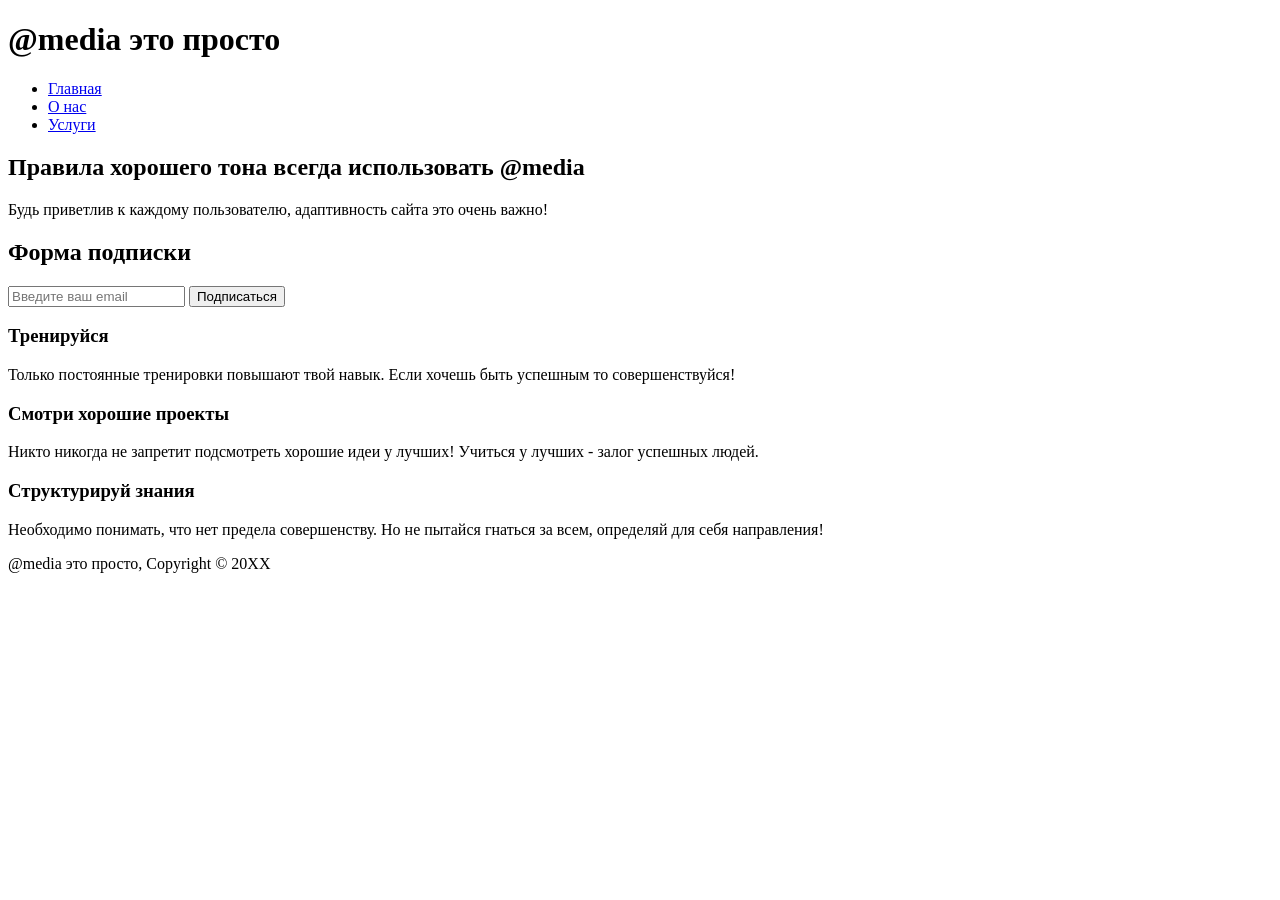
==== index.html @ 255feb37 "Add files via upload" ====
<!DOCTYPE html>
<html>
<head>
  <meta charset="utf-8">
  <meta name="viewport" content="width=device-width">
  <meta name="description" content="Пример для изучения правила @media">
  <title>@media</title>
  <link rel="stylesheet" href="css/style.css">
  <link rel="stylesheet" href="css/font-awesome.min.css">
</head>
<body>
  <header>
    <div class="container">
      <div>
        <h1><span class="fa fa-rocket"></span> <span class="highlight">@media</span> это просто</h1>
      </div>
      <nav>
        <ul>
          <li class="current"><a href="index.html">Главная</a></li>
          <li><a href="about.html">О нас</a></li>
          <li><a href="services.html">Услуги</a></li>
        </ul>
      </nav>
    </div>
  </header>

  <section id="showcase">
    <div class="container">
      <h1>Правила хорошего тона всегда использовать @media</h1>
      <p>Будь приветлив к каждому пользователю, адаптивность сайта это очень важно!</p>
    </div>
  </section>

  <section id="newsletter">
    <div class="container">
      <h1>Форма подписки</h1>
      <form action="">
        <input type="email" placeholder="Введите ваш email">
        <button type="submit" class="button_1">Подписаться</button>
      </form>
    </div>
  </section>

  <section id="boxes">
    <div class="container">
      <div class="box">
        <span class="fa fa-signal fa-5x"></span>
        <h3>Тренируйся</h3>
        <p>Только постоянные тренировки повышают твой навык. Если хочешь быть успешным то совершенствуйся!</p>
      </div>
      <div class="box">
        <span class="fa fa-photo fa-5x"></span>
        <h3>Смотри хорошие проекты</h3>
        <p>Никто никогда не запретит подсмотреть хорошие идеи у лучших! Учиться у лучших - залог успешных людей.</p>
      </div>
      <div class="box">
        <span class="fa fa-cube fa-5x"></span>
        <h3>Структурируй знания</h3>
        <p>Необходимо понимать, что нет предела совершенству. Но не пытайся гнаться за всем, определяй для себя направления!</p>
      </div>
    </div>
  </section>

  <footer>
    <p>@media это просто, Copyright &copy; 20XX</p>
  </footer>
</body>
</html>
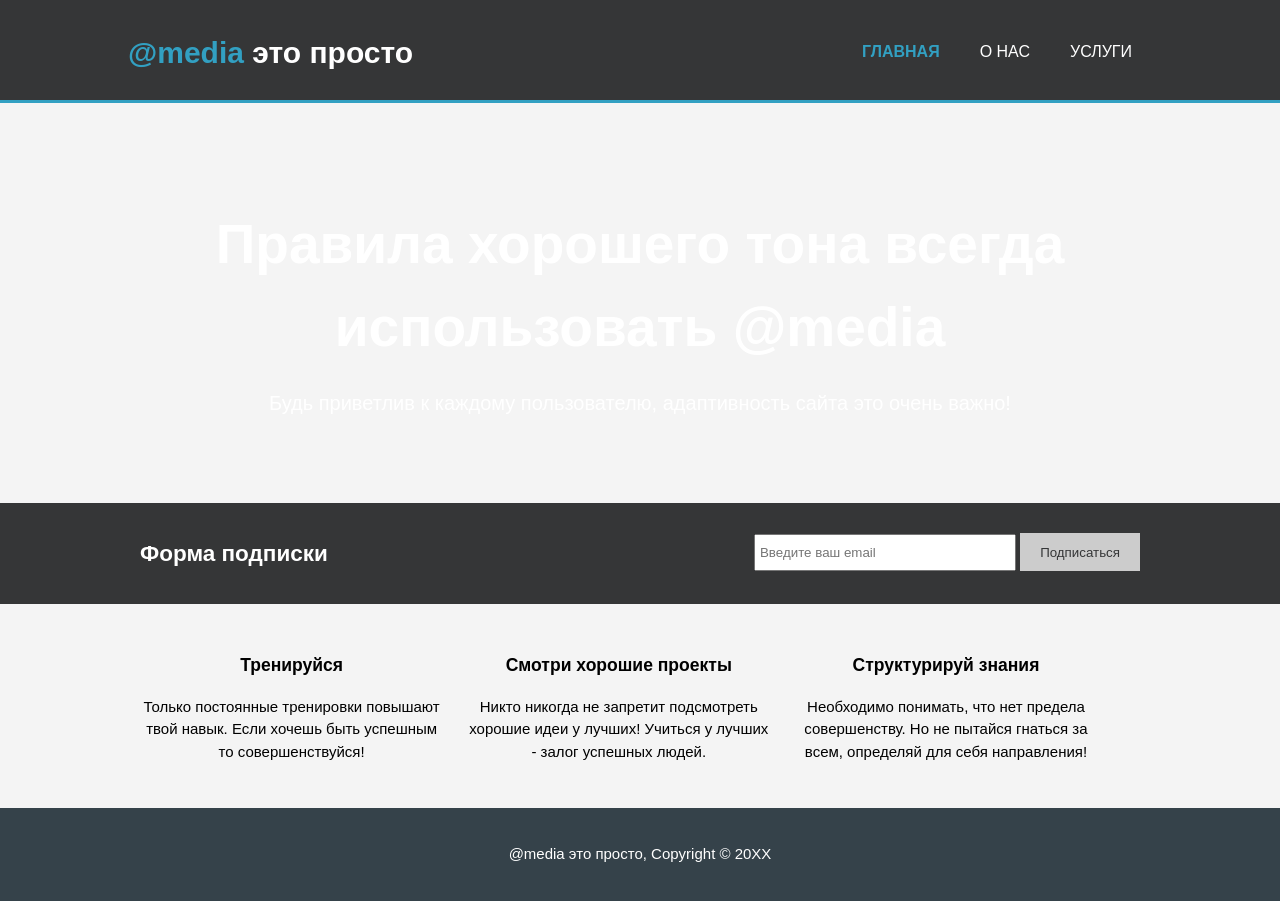
==== commit ebe4d4d3: "index.html" ====
--- a/index.html
+++ b/index.html
@@ -5,8 +5,7 @@
   <meta name="viewport" content="width=device-width">
   <meta name="description" content="Пример для изучения правила @media">
   <title>@media</title>
-  <link rel="stylesheet" href="css/style.css">
-  <link rel="stylesheet" href="css/font-awesome.min.css">
+  <link rel="stylesheet" href="style.css">
 </head>
 <body>
   <header>
@@ -65,4 +64,4 @@
     <p>@media это просто, Copyright &copy; 20XX</p>
   </footer>
 </body>
-</html>+</html>
--- a/style.css
+++ b/style.css
@@ -0,0 +1,208 @@
+body {
+  font: 15px/1.5 Arial, Helvetica, sans-serif;
+  padding: 0;
+  margin: 0;
+  background-color: #f4f4f4;
+}
+
+.container {
+  width: 80%;
+  margin: auto;
+  overflow: hidden;
+}
+
+.dark {
+  padding: 15px;
+  background: #35424a;
+  color: #ffffff;
+  margin-top: 10px;
+  margin-bottom: 10px;
+}
+
+ul {
+  margin: 0;
+  padding: 0;
+}
+
+/* Header */
+header {
+  background: #353637;
+  color: #ffffff;
+  padding-top: 30px;
+  min-height: 70px;
+  border-bottom: #32a0c2 3px solid;
+}
+
+header a {
+  color: #ffffff;
+  text-decoration: none;
+  text-transform: uppercase;
+  font-size: 16px;
+}
+
+header li {
+  float: left;
+  display: inline;
+  padding: 0 20px 0 20px;
+}
+
+.container > div {
+  float: left;
+}
+
+.container > div > h1 {
+  margin: 0;
+}
+
+header nav {
+  float: right;
+  margin-top: 10px;
+}
+
+.container > div > h1 > span:nth-child(2),
+header .current a {
+  color: #32a0c2;
+  font-weight: bold;
+}
+
+header a:hover {
+  color: #cccccc;
+  font-weight: bold;
+}
+
+/* Showcase */
+#showcase {
+  min-height: 400px;
+  background: url('../img/headerbg.jpg') no-repeat center;
+  background-size: cover;
+  text-align: center;
+  color: #ffffff;
+}
+
+#showcase h1 {
+  margin-top: 100px;
+  font-size: 55px;
+  margin-bottom: 10px;
+}
+
+#showcase p {
+  font-size: 20px;
+}
+
+/* Newsletter */
+#newsletter {
+  padding: 15px;
+  color: #ffffff;
+  background: #353637;
+}
+
+#newsletter h1 {
+  float: left;
+}
+
+#newsletter form {
+  float: right;
+  margin-top: 15px;
+}
+
+#newsletter input[type="email"] {
+  padding: 4px;
+  height: 25px;
+  width: 250px;
+}
+
+.button_1 {
+  height: 38px;
+  background: #cccccc;
+  border: 0;
+  padding-left: 20px;
+  padding-right: 20px;
+  color: #353637;
+}
+
+#boxes {
+  margin-top: 20px;
+}
+
+#boxes .box {
+  float: left;
+  text-align: center;
+  width: 30%;
+  padding: 10px;
+}
+
+footer {
+  padding: 20px;
+  margin-top: 20px;
+  color: #ffffff;
+  background-color: #35424a;
+  text-align: center;
+}
+
+/* Sidebar */
+aside#sidebar {
+  float: right;
+  width: 30%;
+  padding: 5px;
+}
+
+article#main-col {
+  float: left;
+  width: 65%;
+}
+
+aside#sidebar input,
+aside#sidebar textarea {
+  width: 90%;
+  padding: 5px;
+}
+
+/* Services */
+ul#services li {
+  list-style: none;
+  padding: 20px;
+  border: #cccccc solid 1px;
+  margin-bottom: 5px;
+  background: #32a0c2;
+}
+
+ul#services h3 {
+  border-bottom: #353637 solid 1px;
+}
+
+/* Adaptive @media */
+@media (max-width: 768px) {
+  .container > div,
+  header nav,
+  header nav li,
+  #newsletter h1,
+  #newsletter form,
+  #boxes .box,
+  article#main-col,
+  aside#sidebar {
+    float: none;
+    text-align: center;
+    width: 100%;
+  }
+
+  header {
+    padding-bottom: 20px;
+  }
+
+  #showcase h1 {
+    margin-top: 40px;
+  }
+
+  #newsletter button {
+    display: block;
+    width: 100%;
+  }
+
+  #newsletter form input[type="email"],
+  .contact input,
+  .contact textarea,
+  .contact label {
+    width: 100%;
+    margin-bottom: 5px;
+  }
+}
